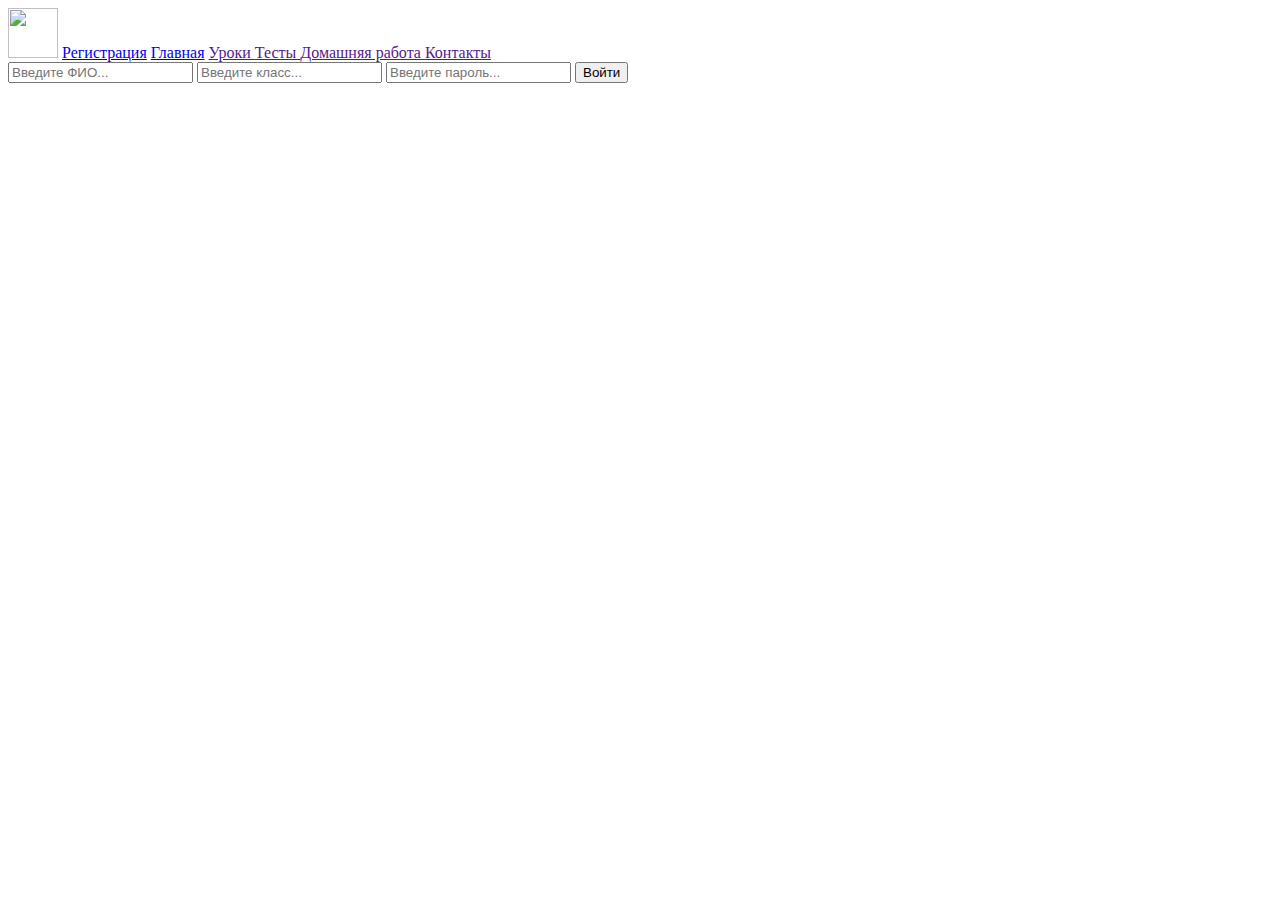
==== Index2.html @ d128a323 "Add files via upload" ====
<!DOCTYPE html>
<html lang="ru">
<head>
    <meta charset="UTF-8">
    <meta name="viewport" content="width=device-width, initial-scale=1.0">
    <title>Регистрация</title>
</head>
<body>
    <header> 
        <img src="C:\Users\Admin\Desktop\projectAzat\img\ef9f64da-9b10-4b4d-8c60-acf5d90ba071.jfif" width="50" height="50">
    <a href="Index2.html"> Регистрация</a>
    <a href="index3.html"> Главная</a>
    <a href=""> Уроки </a>
    <a href=""> Тесты </a>
    <a href=""> Домашняя работа </a>
    <a href=""> Контакты </a>
    </header>
    <input placeholder="Введите ФИО...">
    <input placeholder="Введите класс...">
    <input placeholder="Введите пароль...">
    <button> Войти</button>  
</body>
</html>
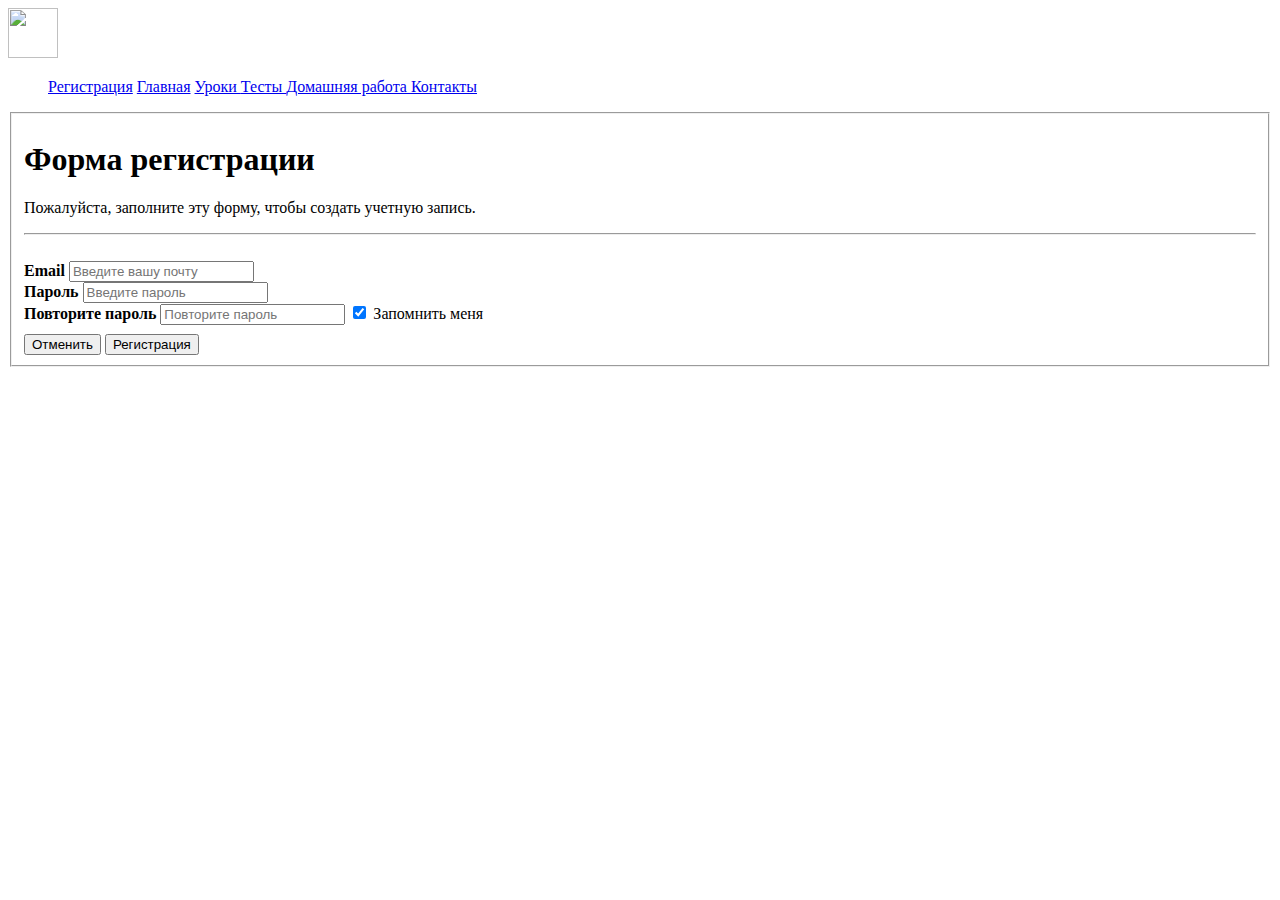
==== commit 27a49c43: "Add files via upload" ====
--- a/Index2.html
+++ b/Index2.html
@@ -6,18 +6,49 @@
     <title>Регистрация</title>
 </head>
 <body>
-    <header> 
-        <img src="C:\Users\Admin\Desktop\projectAzat\img\ef9f64da-9b10-4b4d-8c60-acf5d90ba071.jfif" width="50" height="50">
-    <a href="Index2.html"> Регистрация</a>
-    <a href="index3.html"> Главная</a>
-    <a href=""> Уроки </a>
-    <a href=""> Тесты </a>
-    <a href=""> Домашняя работа </a>
-    <a href=""> Контакты </a>
+    <header>
+        <nav class="header menu">
+            <img src=C:\Users\USER\Desktop\projectAzat1\projectAzat\img\ef9f64da-9b10-4b4d-8c60-acf5d90ba071.jfif width="50" height="50">
+    <ul class="menu">
+    <a href="Index2.html" target="_blank"> Регистрация</a>
+    <a href="index3.html"target="_blank"> Главная</a>
+    <a href="index4.html"target="_blank"> Уроки </a>
+    <a href="index5.html"target="_blank"> Тесты </a>
+    <a href="index6.html"target="_blank"> Домашняя работа </a>
+    <a href="index7.html"target="_blank"> Контакты </a>
+    </ul>
+        </nav>
     </header>
-    <input placeholder="Введите ФИО...">
-    <input placeholder="Введите класс...">
-    <input placeholder="Введите пароль...">
-    <button> Войти</button>  
+    <main>
+    <fieldset>
+        <form action="action page.php"></form>
+
+        <div class="container">
+            <h1>Форма регистрации</h1>
+            <p>Пожалуйста, заполните эту форму, чтобы создать учетную запись.</p>
+            <hr>
+            <br><label for ="email"> <b>Email</b></label>
+                <input type="text" placeholder="Введите вашу почту" 
+                name="email" required>
+              <br>  <label for ="psw"> <b>Пароль</b></label>
+                <input type="password" 
+                placeholder="Введите пароль" 
+                name="psw" required>
+              <br>  <label for ="psw-repeat"> <b>Повторите пароль</b></label>
+                <input type="password" placeholder="Повторите пароль" 
+                name="psw-repeat" required>
+                <label>
+                    <input type ="checkbox"
+                    checked="checked" name="remember"style="margin-bottom:15px">
+                    Запомнить меня
+                </label>
+                <div class="clearfix"> 
+                 <button type="button" class="canselbtn"> Отменить</button>
+                <button type="submit" class="signupbtn"> Регистрация</button>
+        </div>
+    </div>
+        </form>
+</fieldset>
+
 </body>
 </html>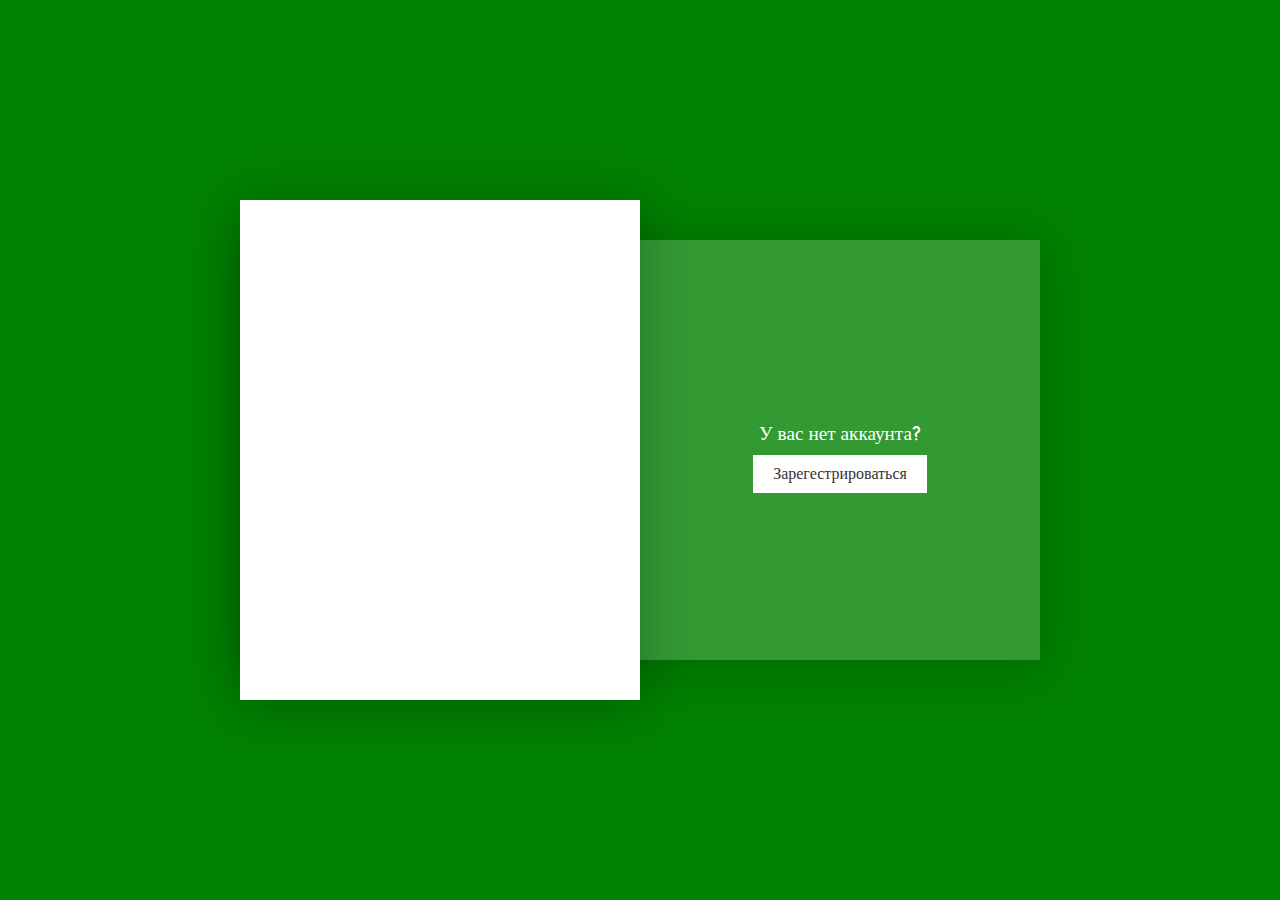
==== commit b18f9fe1: "Add files via upload" ====
--- a/Index2.html
+++ b/Index2.html
@@ -3,52 +3,33 @@
 <head>
     <meta charset="UTF-8">
     <meta name="viewport" content="width=device-width, initial-scale=1.0">
+    <link rel="stylesheet" href="./styles/normalize.css">
+    <link rel="stylesheet" href="./styles/container.css">
     <title>Регистрация</title>
 </head>
 <body>
-    <header>
-        <nav class="header menu">
-            <img src=C:\Users\USER\Desktop\projectAzat1\projectAzat\img\ef9f64da-9b10-4b4d-8c60-acf5d90ba071.jfif width="50" height="50">
-    <ul class="menu">
-    <a href="Index2.html" target="_blank"> Регистрация</a>
-    <a href="index3.html"target="_blank"> Главная</a>
-    <a href="index4.html"target="_blank"> Уроки </a>
-    <a href="index5.html"target="_blank"> Тесты </a>
-    <a href="index6.html"target="_blank"> Домашняя работа </a>
-    <a href="index7.html"target="_blank"> Контакты </a>
-    </ul>
-        </nav>
-    </header>
-    <main>
-    <fieldset>
-        <form action="action page.php"></form>
+ <main> 
+     <!--Контейнер-->
+     <article class="container">
+    <!--Внутренний блок-->
+    <div class="block">
+    
+<section class="block__item block-item">
+  <h2 class="block-item__title">У вас уже есть аккаунт?</h2>
+  <button class="block-item__btn signin-btn">Войти</button>
+</section>
+<section class="block__item block-item">
+  <h2 class="block-item__title">У вас нет аккаунта?</h2>
+  <button class="block-item__btn signup-btn">Зарегестрироваться</button>
+</section>
 
-        <div class="container">
-            <h1>Форма регистрации</h1>
-            <p>Пожалуйста, заполните эту форму, чтобы создать учетную запись.</p>
-            <hr>
-            <br><label for ="email"> <b>Email</b></label>
-                <input type="text" placeholder="Введите вашу почту" 
-                name="email" required>
-              <br>  <label for ="psw"> <b>Пароль</b></label>
-                <input type="password" 
-                placeholder="Введите пароль" 
-                name="psw" required>
-              <br>  <label for ="psw-repeat"> <b>Повторите пароль</b></label>
-                <input type="password" placeholder="Повторите пароль" 
-                name="psw-repeat" required>
-                <label>
-                    <input type ="checkbox"
-                    checked="checked" name="remember"style="margin-bottom:15px">
-                    Запомнить меня
-                </label>
-                <div class="clearfix"> 
-                 <button type="button" class="canselbtn"> Отменить</button>
-                <button type="submit" class="signupbtn"> Регистрация</button>
-        </div>
     </div>
-        </form>
-</fieldset>
-
+    <!--Блок формы-->
+    <div class="form-box">
+      
+    </div>
+     </article>
+    </main>
 </body>
+<script src="C:\Users\ASRock\Desktop\project_Yalelutdinov-main 2\scripts\script.js" defer></script>
 </html>--- a/styles/container.css
+++ b/styles/container.css
@@ -0,0 +1,80 @@
+@font-face {
+    font-family: 'Railway';
+    font-weight: 400;
+    font-display: swap;
+    src: url('../assets/Railway.woff2') format('woff2');
+}
+
+*{
+    box-sizing: border-box;
+}
+body{
+    font-family: 'Railway'; sans-serif;
+    margin: 0;
+    min-height: 100vh;
+    display: flex;
+    justify-content: center;
+    align-items: center;
+    background-color:green;
+}
+.container{
+    width: 800px;
+    height: 500px;
+    padding: 40px 0;
+    position: relative;
+}
+
+/* Внутренний блок*/
+.block {
+    height: 100%;
+    background-color: rgba(255, 255, 255, 0.2);
+    box-shadow: 0 5px 45px rgba(0,0,0,0.2);
+    display:flex;
+    align-items:center;
+}
+
+.block__item{
+    width: 50%;
+}
+
+
+
+
+/* Элементы блока */
+.block-item{
+    text-align: center;
+}
+
+.block-item__title{
+    font-size: 1.2rem;
+    font-weight: 500;
+    color: white;
+    margin-bottom: 10px;
+}
+.block-item__btn{
+    border: none;
+    cursor: pointer;
+    padding: 10px 20px;
+    background-color: white;
+    color: #333;
+    font-size: 16px;
+    font-weight: 500;
+}
+
+/* Блок формы */
+.form-box{
+    background-color: white;
+    height: 100%;
+    width: 50%;
+    box-shadow: 0 5px 45px rgba(0,0,0,0.25);
+    position: absolute;
+    top:0;
+    left:0;
+    z-index: 1000;
+
+    transition: 0.5s ease-in-out;
+}
+.form-box.active{
+    left: 50%;
+
+}